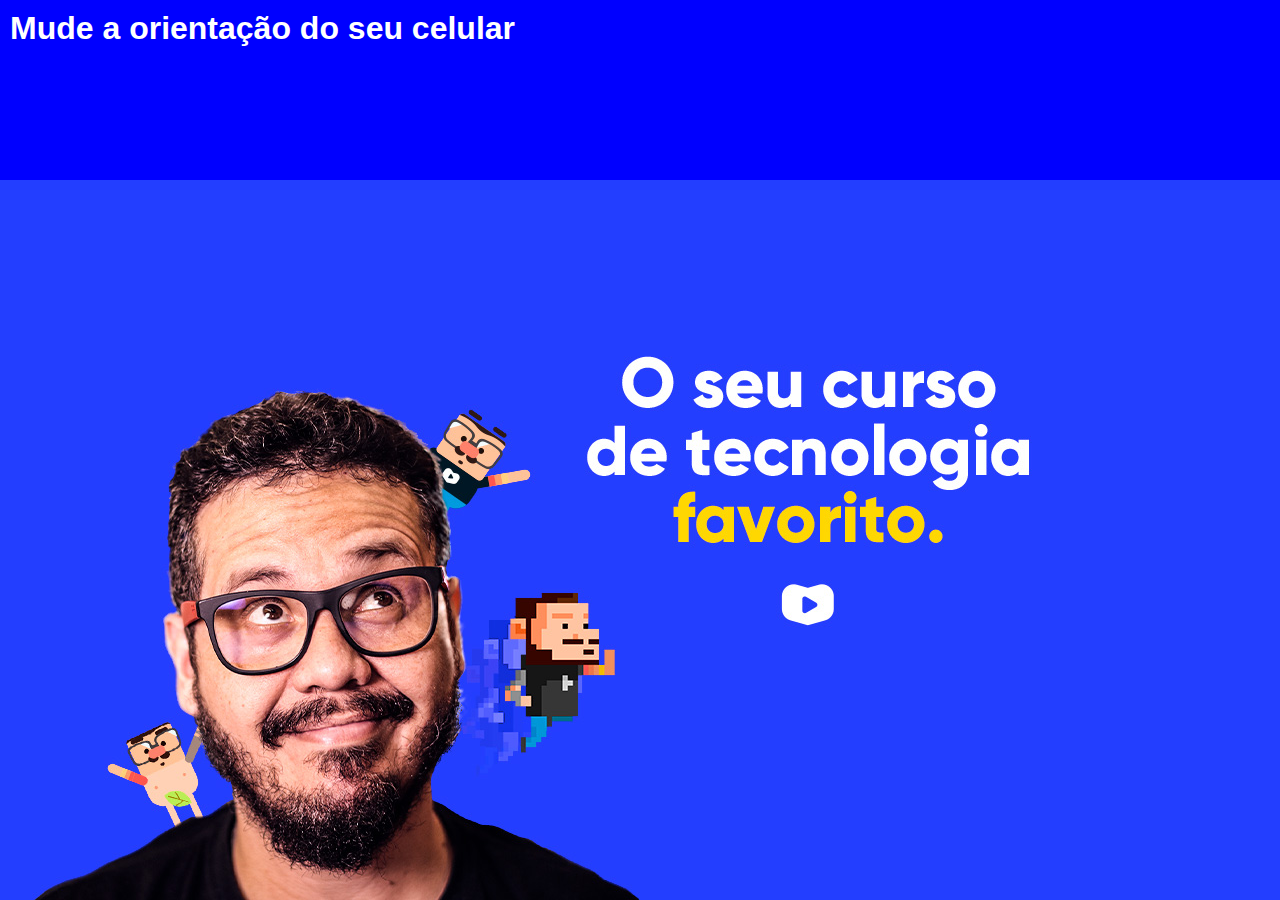
==== mq002/index.html @ 7df73015 "ok" ====
<!DOCTYPE html>
<html lang="pt-br">
<head>
    <meta charset="UTF-8">
    <meta http-equiv="X-UA-Compatible" content="IE=edge">
    <meta name="viewport" content="width=device-width, initial-scale=1.0">
    <title>Document</title>
    <link rel="stylesheet" href="estilos/style.css" media="all">
    <link rel="stylesheet" href="estilos/retrato.css" media="screen and (orientation: portrait)">
    <link rel="stylesheet" href="estilos/paisagem.css" media="screen and (orientation: landscape)">
</head>
<body>
    <h1>Mude a orientação do seu celular</h1>
</body>
</html>
---- mq002/estilos/style.css ----
@charset "UTF-8";
*{
    margin: 0px;
    padding: 0px;
    font-family: Arial, Helvetica, sans-serif;
}
html, body{
    width: 100vw;
    height: 100vh;
    background-color: blue;
    background-size: contain;
    background-repeat: no-repeat;
}
h1{
    color: white;
    text-shadow: 2px 2px 0px blue;
    padding: 10px;
}
---- mq002/estilos/retrato.css ----
@charset "UTF-8";

body{
    background-image: url(../imagens/cev-portrait.jpg);
    background-position: center bottom;
}
---- mq002/estilos/paisagem.css ----
@charset "UTF-8";

body{
    background-image: url(../imagens/cev-landscape.jpg);
    background-position: left bottom;
}
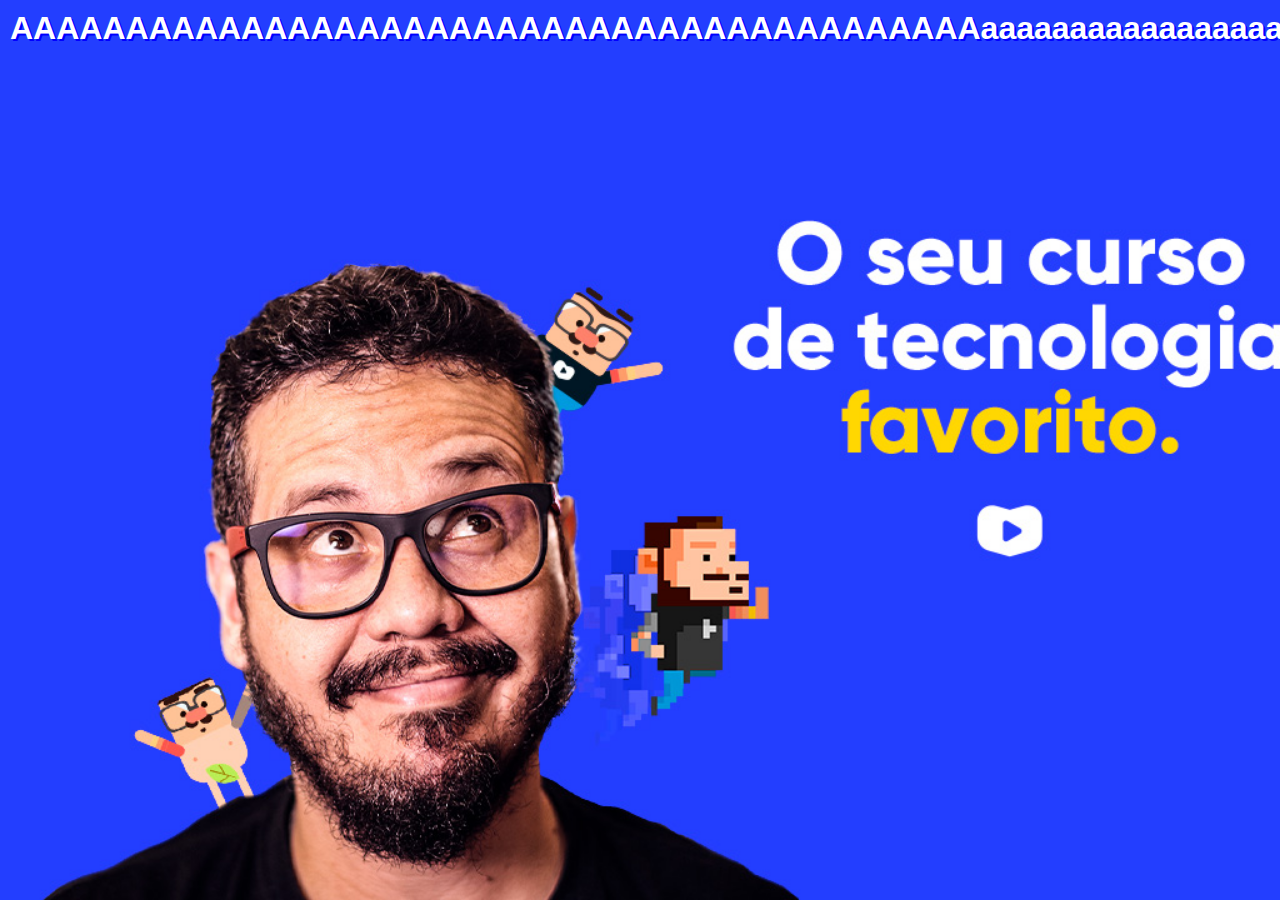
==== commit 263018c7: "ok" ====
--- a/mq002/index.html
+++ b/mq002/index.html
@@ -10,6 +10,6 @@
     <link rel="stylesheet" href="estilos/paisagem.css" media="screen and (orientation: landscape)">
 </head>
 <body>
-    <h1>Mude a orientação do seu celular</h1>
+    <h1>AAAAAAAAAAAAAAAAAAAAAAAAAAAAAAAAAAAAAAAAAAaaaaaaaaaaaaaaaaaaaaaaaaaaaaaaaaaaaaaaaaaaaaaaaaaaaaaaaaaaaaaaaaaaaaaaaaaa</h1>
 </body>
 </html>--- a/mq002/estilos/style.css
+++ b/mq002/estilos/style.css
@@ -7,8 +7,8 @@
 html, body{
     width: 100vw;
     height: 100vh;
-    background-color: blue;
-    background-size: contain;
+    background-color: red;
+    background-size: cover;
     background-repeat: no-repeat;
 }
 h1{
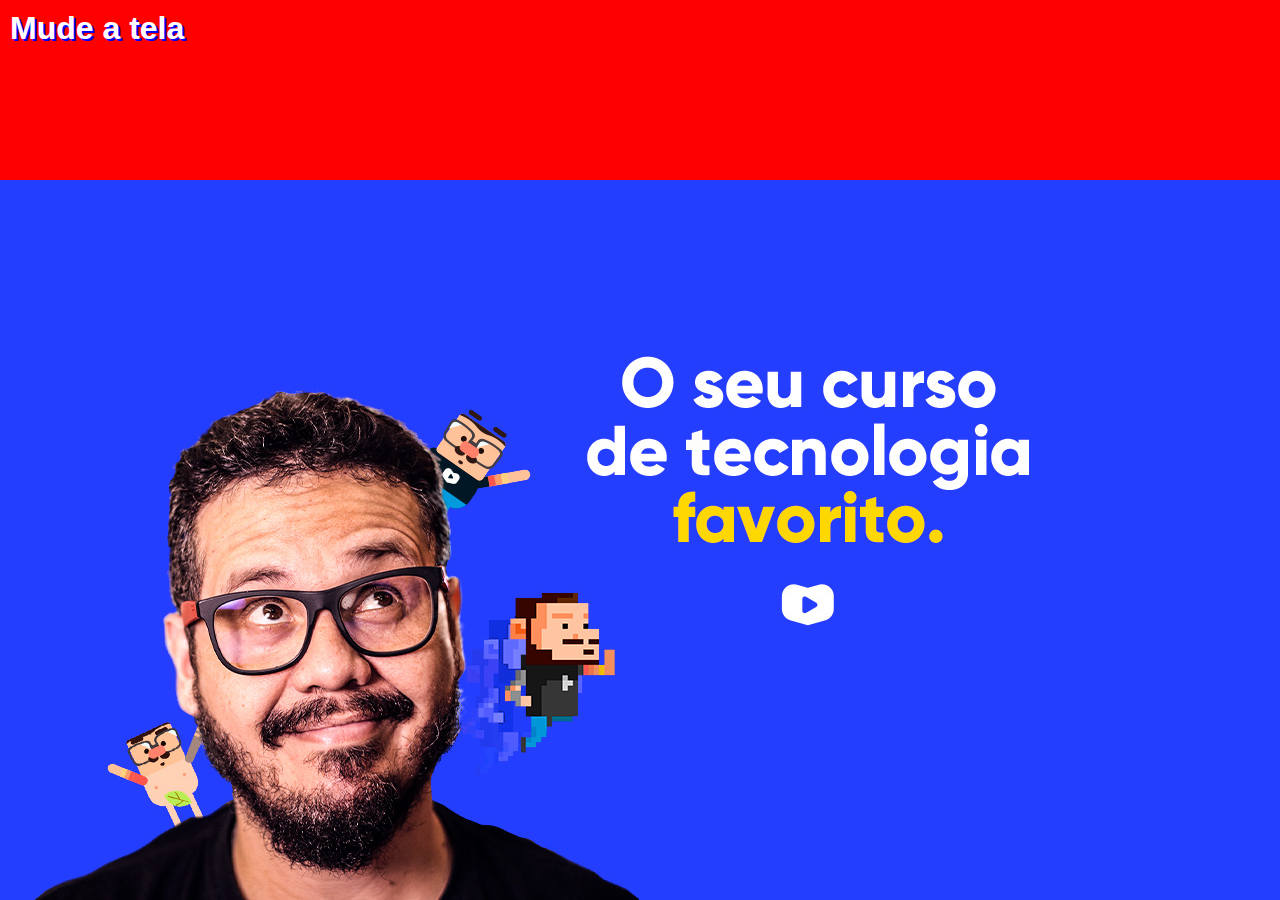
==== commit f6f5efa2: "ok" ====
--- a/mq002/index.html
+++ b/mq002/index.html
@@ -10,6 +10,6 @@
     <link rel="stylesheet" href="estilos/paisagem.css" media="screen and (orientation: landscape)">
 </head>
 <body>
-    <h1>AAAAAAAAAAAAAAAAAAAAAAAAAAAAAAAAAAAAAAAAAAaaaaaaaaaaaaaaaaaaaaaaaaaaaaaaaaaaaaaaaaaaaaaaaaaaaaaaaaaaaaaaaaaaaaaaaaaa</h1>
+    <h1>Mude a tela</h1>
 </body>
 </html>--- a/mq002/estilos/style.css
+++ b/mq002/estilos/style.css
@@ -8,7 +8,7 @@
     width: 100vw;
     height: 100vh;
     background-color: red;
-    background-size: cover;
+    background-size: contain;
     background-repeat: no-repeat;
 }
 h1{
